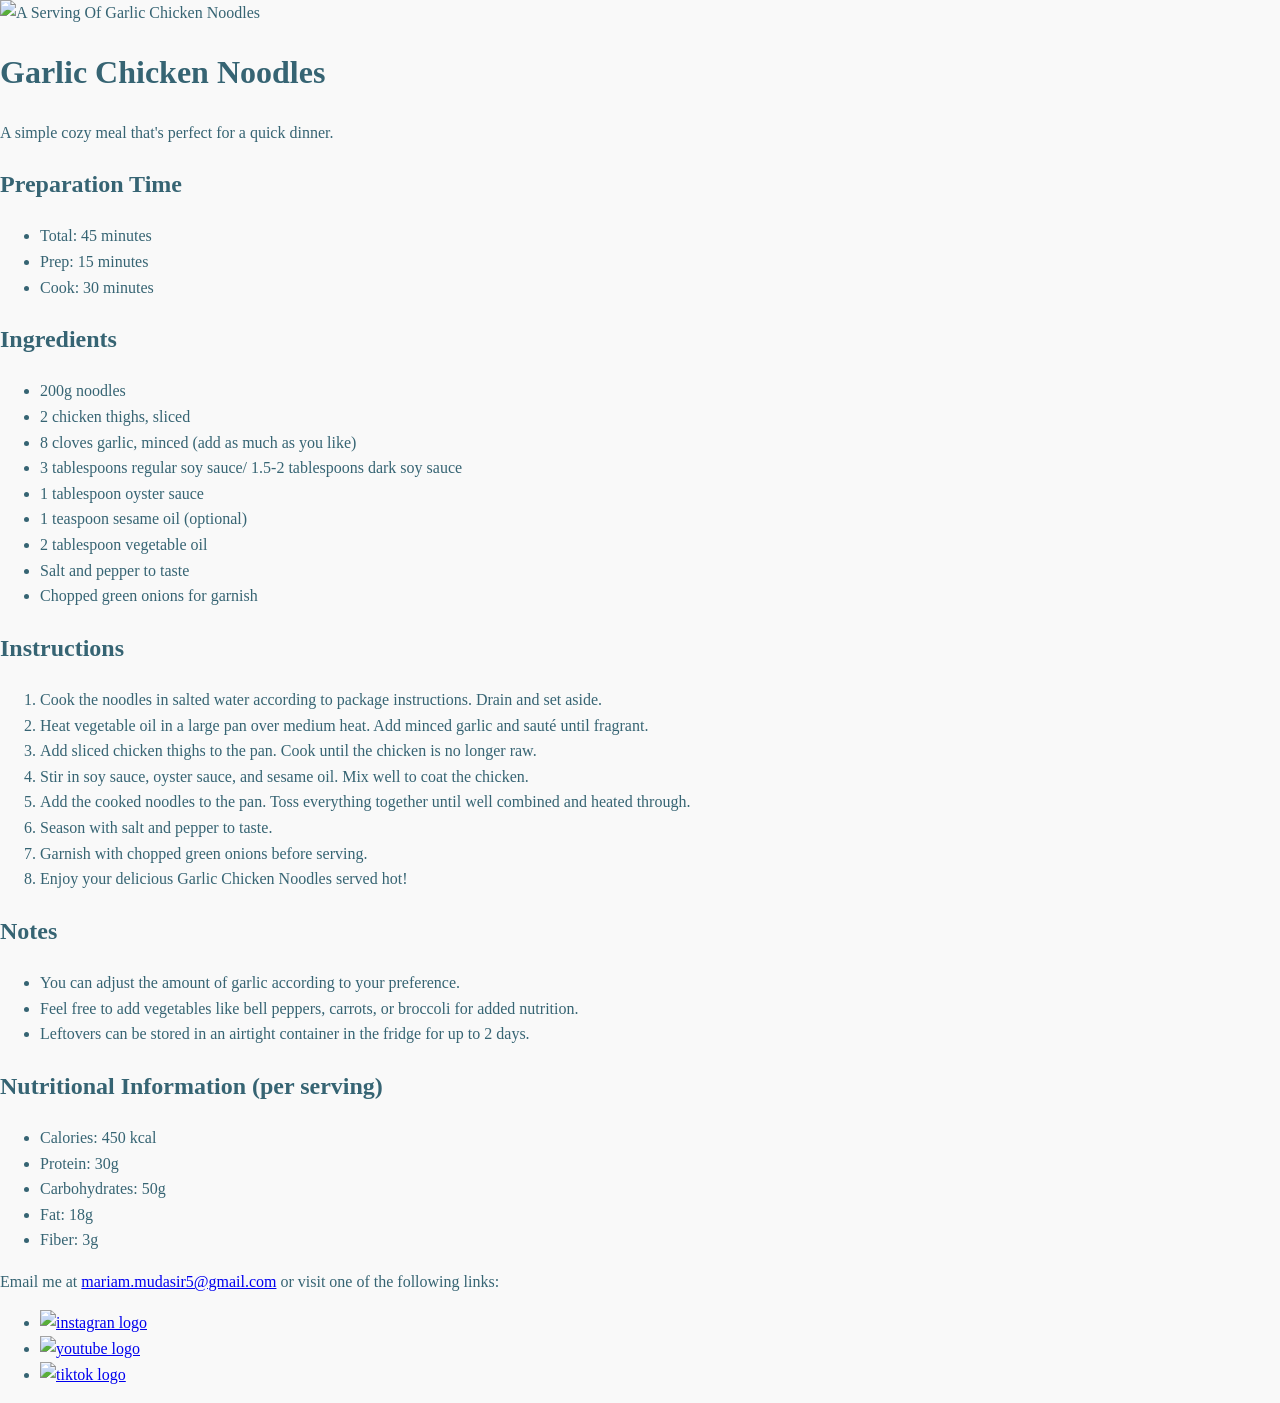
==== personal-site/index.html @ e7d8770b "Add HTML structure and CSS styles for Garlic Chicken Noodles recipe page" ====
<!DOCTYPE html>
<html lang="en">
  <head>
    <meta charset="UTF-8" />
    <meta name="viewport" content="width=device-width, initial-scale=1.0" />
    <title>Garlic Chicken Noodles</title>
    <link rel="stylesheet" href="css/styles.css" />
  </head>
  <body>
    <header>
      <img
        src="https://i.pinimg.com/736x/c1/76/44/c1764487597456ec92ff8b9e014c4a20.jpg"
        alt="A Serving Of Garlic Chicken Noodles"
      />
      <h1>Garlic Chicken Noodles</h1>
      <p>A simple cozy meal that's perfect for a quick dinner.</p>
    </header>

    <main>
      <section>
        <h2>Preparation Time</h2>
        <ul>
          <li>Total: 45 minutes</li>
          <li>Prep: 15 minutes</li>
          <li>Cook: 30 minutes</li>
        </ul>
      </section>
      <section>
        <h2>Ingredients</h2>
        <ul>
          <li>200g noodles</li>
          <li>2 chicken thighs, sliced</li>
          <li>8 cloves garlic, minced (add as much as you like)</li>
          <li>
            3 tablespoons regular soy sauce/ 1.5-2 tablespoons dark soy sauce
          </li>
          <li>1 tablespoon oyster sauce</li>
          <li>1 teaspoon sesame oil (optional)</li>
          <li>2 tablespoon vegetable oil</li>
          <li>Salt and pepper to taste</li>
          <li>Chopped green onions for garnish</li>
        </ul>
      </section>

      <section>
        <h2>Instructions</h2>
        <ol>
          <li>
            Cook the noodles in salted water according to package instructions.
            Drain and set aside.
          </li>
          <li>
            Heat vegetable oil in a large pan over medium heat. Add minced
            garlic and sauté until fragrant.
          </li>
          <li>
            Add sliced chicken thighs to the pan. Cook until the chicken is no
            longer raw.
          </li>
          <li>
            Stir in soy sauce, oyster sauce, and sesame oil. Mix well to coat
            the chicken.
          </li>
          <li>
            Add the cooked noodles to the pan. Toss everything together until
            well combined and heated through.
          </li>
          <li>Season with salt and pepper to taste.</li>
          <li>Garnish with chopped green onions before serving.</li>
          <li>Enjoy your delicious Garlic Chicken Noodles served hot!</li>
        </ol>
      </section>
      <section>
        <h2>Notes</h2>
        <ul>
          <li>
            You can adjust the amount of garlic according to your preference.
          </li>
          <li>
            Feel free to add vegetables like bell peppers, carrots, or broccoli
            for added nutrition.
          </li>
          <li>
            Leftovers can be stored in an airtight container in the fridge for
            up to 2 days.
          </li>
        </ul>
      </section>
      <section>
        <h2>Nutritional Information (per serving)</h2>
        <ul>
          <li>Calories: 450 kcal</li>
          <li>Protein: 30g</li>
          <li>Carbohydrates: 50g</li>
          <li>Fat: 18g</li>
          <li>Fiber: 3g</li>
        </ul>
      </section>
    </main>

    <footer>
      <p>
        Email me at
        <a href="mailto:mariam.mudasir5@gmail.com">mariam.mudasir5@gmail.com</a>
        or visit one of the following links:
      </p>
      <ul socials-list>
        <li>
          <a href="https://www.instagram.com/mimi_mudasir/"
            ><img
              src="https://i.pinimg.com/736x/19/42/d5/1942d5deb0f788e6228054cd92767ff6.jpg"
              alt="instagran logo"
          /></a>
        </li>
        <li>
          <a href="https://www.youtube.com/@mariammudasiru5321"
            ><img
              src="https://i.pinimg.com/736x/03/0b/71/030b716a08570120aa92414378151e12.jpg"
              alt="youtube logo"
          /></a>
        </li>
        <li>
          <a href="https://www.tiktok.com/@mimi_mudasir" target="_blank"
            ><img
              src="https://i.pinimg.com/736x/c5/61/d2/c561d21897988db62aefad8c180e18dc.jpg"
              alt="tiktok logo"
          /></a>
        </li>
      </ul>
    </footer>
  </body>
</html>
---- personal-site/css/styles.css ----
/* CUSTOM PROPERTIES
---------------------------- */
:root {
  --deepgreen: #366473;
  --lightgreen: #0091a0;
  --color-dark: var(--deepgreen);
  --color-light: var(--lightgreen);
  --font-family: "Arial, sans-serif";
}

/* Global Styles
------------------------------ */
body {
  font-family: var(--font-family);
  margin: 0;
  padding: 0;
  background-color: #f9f9f9;
  color: var(--color-dark);
  line-height: 1.6;
}

/* Header
------------------------------- */

/* Preparatin Time 
-------------------------------  */

/* Ingredients
---------------------------------- */

/* Instructions
------------------------------------ */

/* Notes
-------------------------------------- */

/* Nutritional Information
--------------------------------------- */

/* Footer 
-------------------------------*/
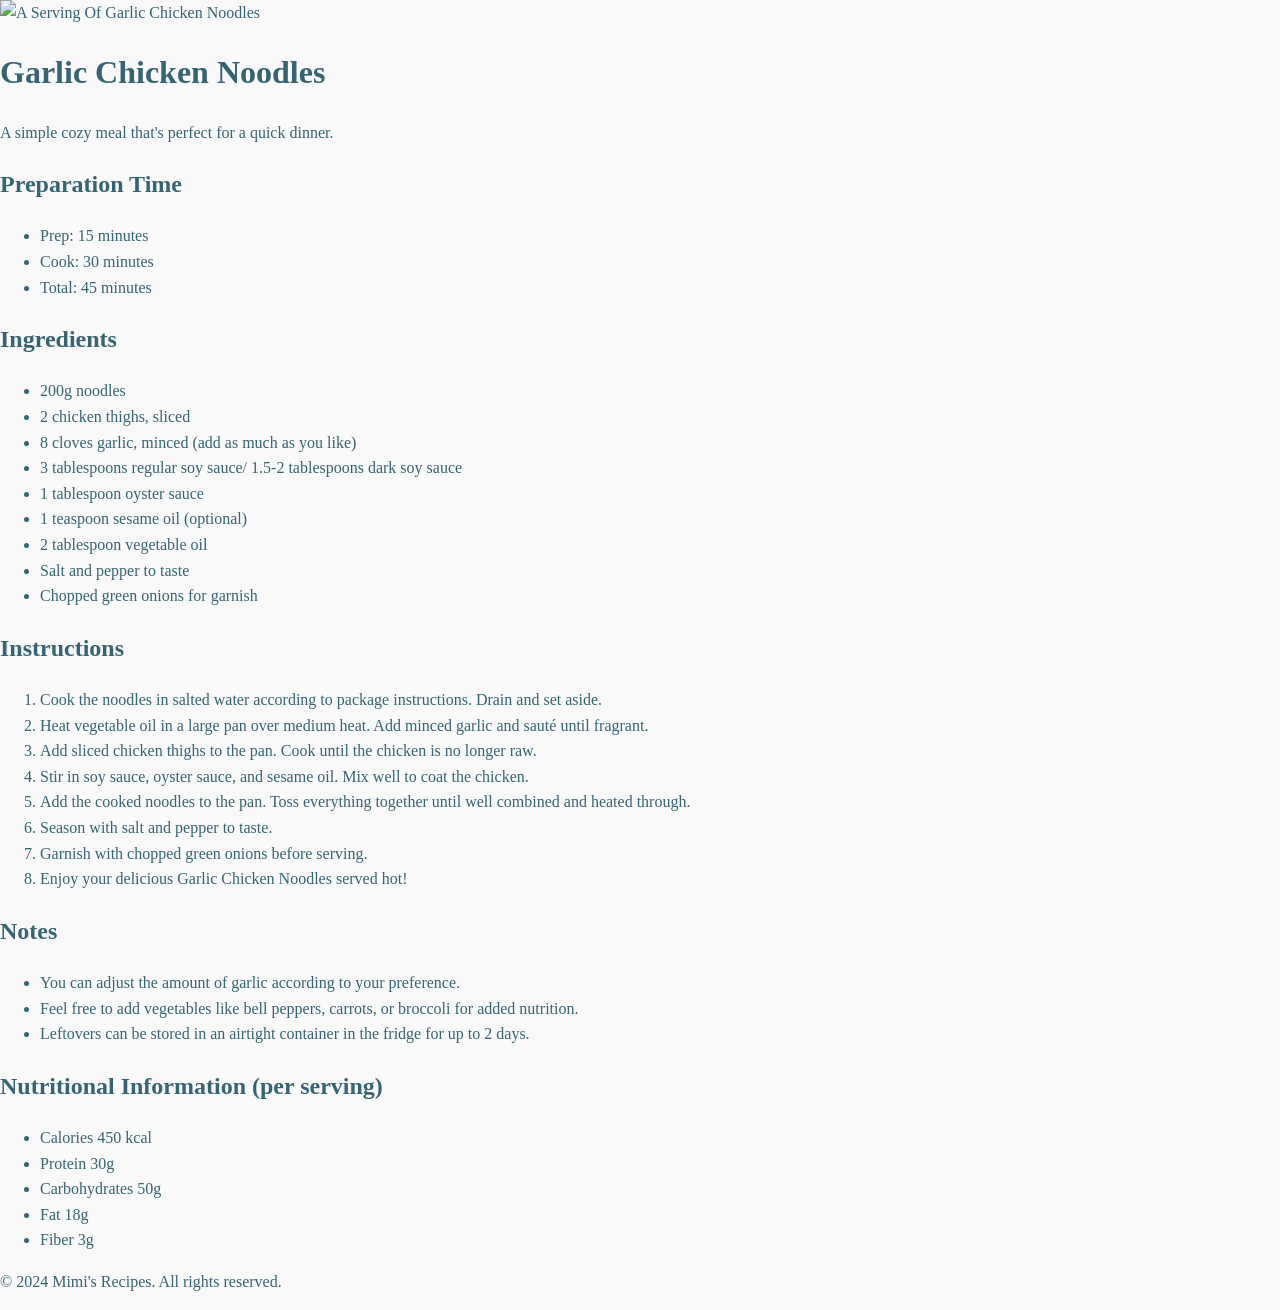
==== commit 300ae9ff: "Refactor HTML structure and enhance recipe details for Garlic Chicken Noodles" ====
--- a/personal-site/index.html
+++ b/personal-site/index.html
@@ -7,126 +7,115 @@
     <link rel="stylesheet" href="css/styles.css" />
   </head>
   <body>
-    <header>
-      <img
-        src="https://i.pinimg.com/736x/c1/76/44/c1764487597456ec92ff8b9e014c4a20.jpg"
-        alt="A Serving Of Garlic Chicken Noodles"
-      />
-      <h1>Garlic Chicken Noodles</h1>
-      <p>A simple cozy meal that's perfect for a quick dinner.</p>
-    </header>
+    <div class="card-container">
+      <header>
+        <img
+          src="https://i.pinimg.com/736x/c1/76/44/c1764487597456ec92ff8b9e014c4a20.jpg"
+          alt="A Serving Of Garlic Chicken Noodles"
+        />
+        <h1>Garlic Chicken Noodles</h1>
+        <p>A simple cozy meal that's perfect for a quick dinner.</p>
+      </header>
 
-    <main>
-      <section>
-        <h2>Preparation Time</h2>
-        <ul>
-          <li>Total: 45 minutes</li>
-          <li>Prep: 15 minutes</li>
-          <li>Cook: 30 minutes</li>
-        </ul>
-      </section>
-      <section>
-        <h2>Ingredients</h2>
-        <ul>
-          <li>200g noodles</li>
-          <li>2 chicken thighs, sliced</li>
-          <li>8 cloves garlic, minced (add as much as you like)</li>
-          <li>
-            3 tablespoons regular soy sauce/ 1.5-2 tablespoons dark soy sauce
-          </li>
-          <li>1 tablespoon oyster sauce</li>
-          <li>1 teaspoon sesame oil (optional)</li>
-          <li>2 tablespoon vegetable oil</li>
-          <li>Salt and pepper to taste</li>
-          <li>Chopped green onions for garnish</li>
-        </ul>
-      </section>
+      <main>
+        <section class="preparation">
+          <h2>Preparation Time</h2>
+          <ul>
+            <li>Prep: 15 minutes</li>
+            <li>Cook: 30 minutes</li>
+             <li>Total: 45 minutes</li>
+          </ul>
+        </section>
+        <section class="ingredients-instructions">
+          <h2>Ingredients</h2>
+          <ul>
+            <li>200g noodles</li>
+            <li>2 chicken thighs, sliced</li>
+            <li>8 cloves garlic, minced (add as much as you like)</li>
+            <li>
+              3 tablespoons regular soy sauce/ 1.5-2 tablespoons dark soy sauce
+            </li>
+            <li>1 tablespoon oyster sauce</li>
+            <li>1 teaspoon sesame oil (optional)</li>
+            <li>2 tablespoon vegetable oil</li>
+            <li>Salt and pepper to taste</li>
+            <li>Chopped green onions for garnish</li>
+          </ul>
+        </section>
 
-      <section>
-        <h2>Instructions</h2>
-        <ol>
-          <li>
-            Cook the noodles in salted water according to package instructions.
-            Drain and set aside.
-          </li>
-          <li>
-            Heat vegetable oil in a large pan over medium heat. Add minced
-            garlic and sauté until fragrant.
-          </li>
-          <li>
-            Add sliced chicken thighs to the pan. Cook until the chicken is no
-            longer raw.
-          </li>
-          <li>
-            Stir in soy sauce, oyster sauce, and sesame oil. Mix well to coat
-            the chicken.
-          </li>
-          <li>
-            Add the cooked noodles to the pan. Toss everything together until
-            well combined and heated through.
-          </li>
-          <li>Season with salt and pepper to taste.</li>
-          <li>Garnish with chopped green onions before serving.</li>
-          <li>Enjoy your delicious Garlic Chicken Noodles served hot!</li>
-        </ol>
-      </section>
-      <section>
-        <h2>Notes</h2>
-        <ul>
-          <li>
-            You can adjust the amount of garlic according to your preference.
-          </li>
-          <li>
-            Feel free to add vegetables like bell peppers, carrots, or broccoli
-            for added nutrition.
-          </li>
-          <li>
-            Leftovers can be stored in an airtight container in the fridge for
-            up to 2 days.
-          </li>
-        </ul>
-      </section>
-      <section>
-        <h2>Nutritional Information (per serving)</h2>
-        <ul>
-          <li>Calories: 450 kcal</li>
-          <li>Protein: 30g</li>
-          <li>Carbohydrates: 50g</li>
-          <li>Fat: 18g</li>
-          <li>Fiber: 3g</li>
-        </ul>
-      </section>
-    </main>
+        <section class="ingredients-instructions">
+          <h2>Instructions</h2>
+          <ol>
+            <li>
+              Cook the noodles in salted water according to package
+              instructions. Drain and set aside.
+            </li>
+            <li>
+              Heat vegetable oil in a large pan over medium heat. Add minced
+              garlic and sauté until fragrant.
+            </li>
+            <li>
+              Add sliced chicken thighs to the pan. Cook until the chicken is no
+              longer raw.
+            </li>
+            <li>
+              Stir in soy sauce, oyster sauce, and sesame oil. Mix well to coat
+              the chicken.
+            </li>
+            <li>
+              Add the cooked noodles to the pan. Toss everything together until
+              well combined and heated through.
+            </li>
+            <li>Season with salt and pepper to taste.</li>
+            <li>Garnish with chopped green onions before serving.</li>
+            <li>Enjoy your delicious Garlic Chicken Noodles served hot!</li>
+          </ol>
+        </section>
+        <section>
+          <h2>Notes</h2>
+          <ul>
+            <li>
+              You can adjust the amount of garlic according to your preference.
+            </li>
+            <li>
+              Feel free to add vegetables like bell peppers, carrots, or
+              broccoli for added nutrition.
+            </li>
+            <li>
+              Leftovers can be stored in an airtight container in the fridge for
+              up to 2 days.
+            </li>
+          </ul>
+        </section>
+        <section class="nutrition">
+          <h2>Nutritional Information (per serving)</h2>
+          <ul class="nutrition-table">
+            <li>
+            <span>Calories </span>
+            <span>450 kcal</span>
+            </li>
+            <li>
+              <span>Protein </span>
+              <span>30g</span>
+            </li>
+            <li>
+              <span>Carbohydrates </span>
+              <span>50g</span>
+            </li>
+            <li>
+              <span>Fat </span>
+              <span>18g</span>
+            </li>
+            <li>
+              <span>Fiber </span>
+              <span>3g</span>
+            </li>
+          </ul>
+        </section>
+      </main>
 
-    <footer>
-      <p>
-        Email me at
-        <a href="mailto:mariam.mudasir5@gmail.com">mariam.mudasir5@gmail.com</a>
-        or visit one of the following links:
-      </p>
-      <ul socials-list>
-        <li>
-          <a href="https://www.instagram.com/mimi_mudasir/"
-            ><img
-              src="https://i.pinimg.com/736x/19/42/d5/1942d5deb0f788e6228054cd92767ff6.jpg"
-              alt="instagran logo"
-          /></a>
-        </li>
-        <li>
-          <a href="https://www.youtube.com/@mariammudasiru5321"
-            ><img
-              src="https://i.pinimg.com/736x/03/0b/71/030b716a08570120aa92414378151e12.jpg"
-              alt="youtube logo"
-          /></a>
-        </li>
-        <li>
-          <a href="https://www.tiktok.com/@mimi_mudasir" target="_blank"
-            ><img
-              src="https://i.pinimg.com/736x/c5/61/d2/c561d21897988db62aefad8c180e18dc.jpg"
-              alt="tiktok logo"
-          /></a>
-        </li>
-      </ul>
-    </footer>
+      <footer>
+        <p>&copy; 2024 Mimi's Recipes. All rights reserved.</p>
+    </div>
   </body>
 </html>
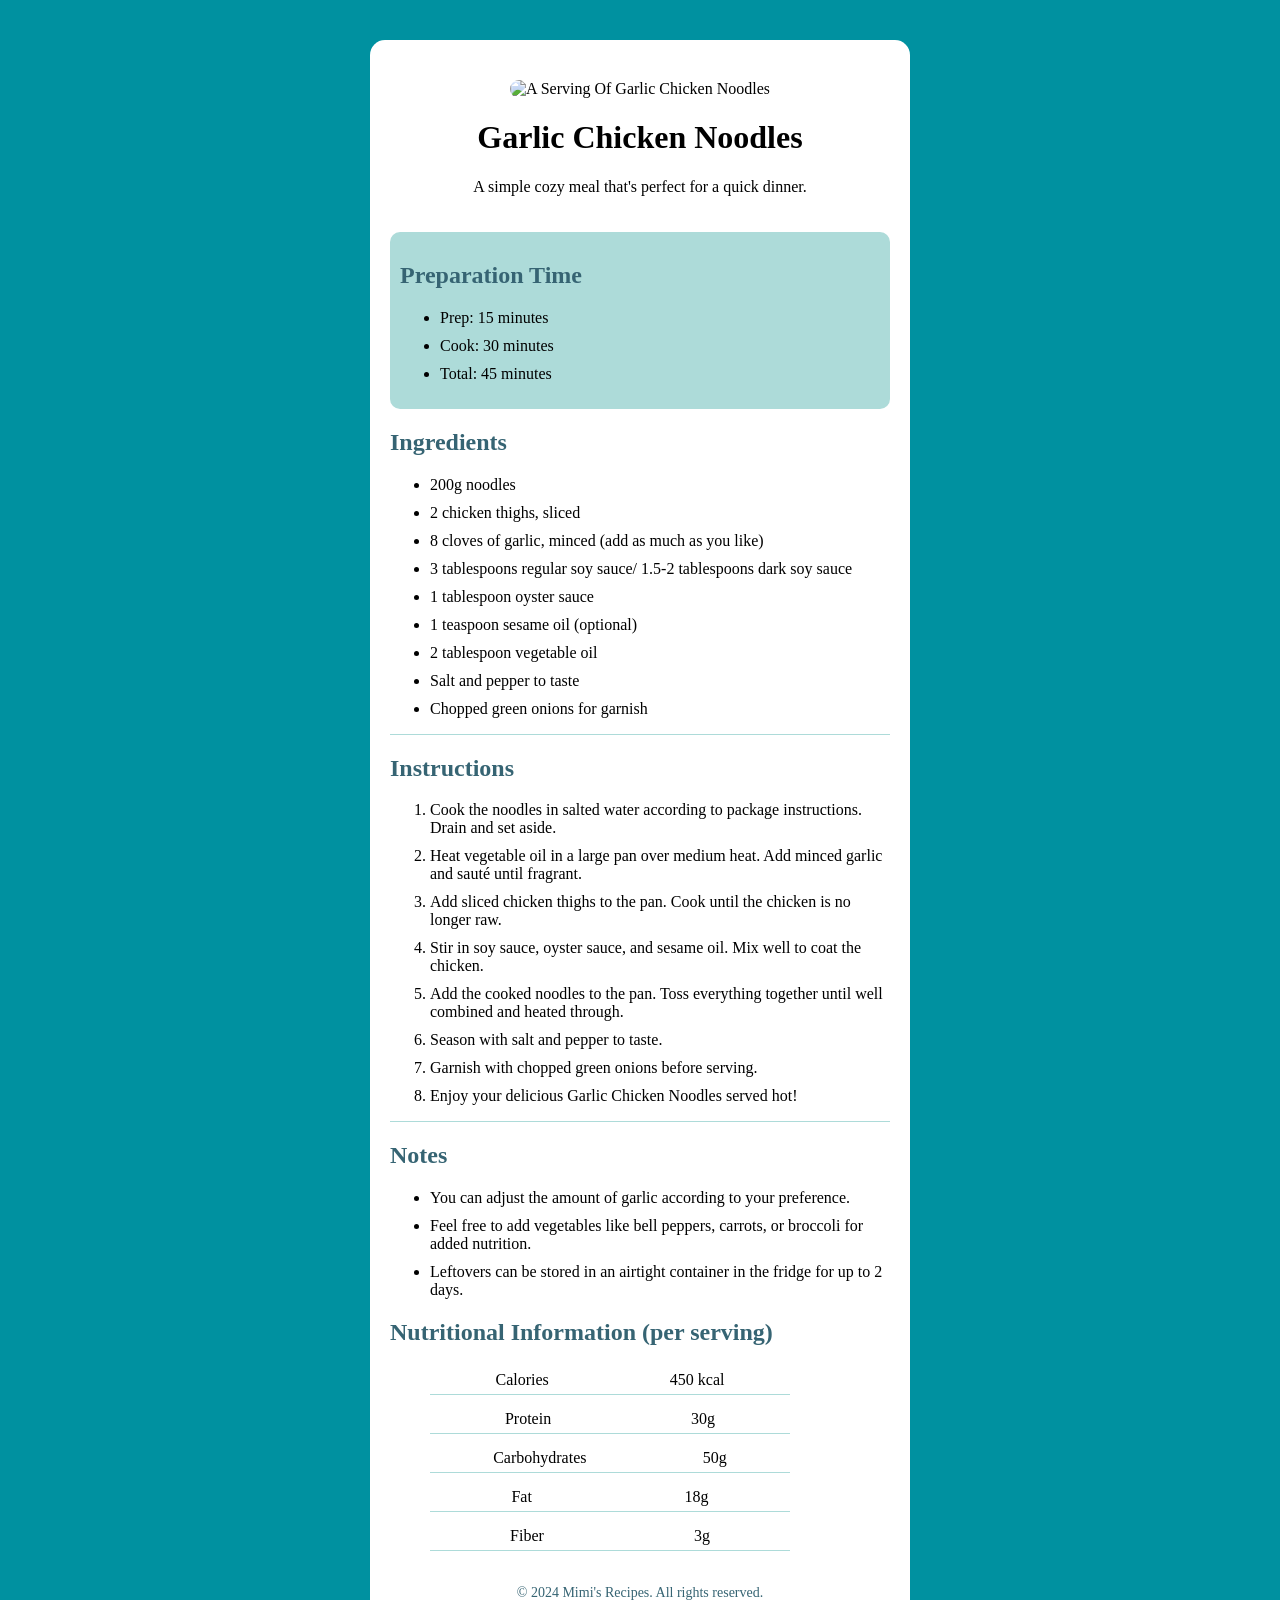
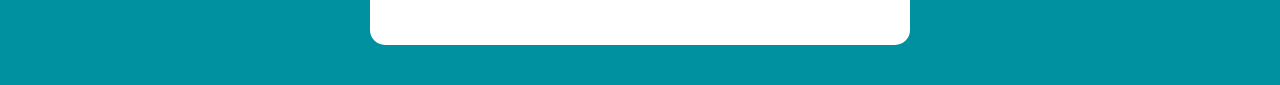
==== commit 4d6a198b: "Update nutrition table styles and fix HTML structure for consistency" ====
--- a/personal-site/index.html
+++ b/personal-site/index.html
@@ -23,7 +23,7 @@
           <ul>
             <li>Prep: 15 minutes</li>
             <li>Cook: 30 minutes</li>
-             <li>Total: 45 minutes</li>
+            <li>Total: 45 minutes</li>
           </ul>
         </section>
         <section class="ingredients-instructions">
@@ -31,7 +31,7 @@
           <ul>
             <li>200g noodles</li>
             <li>2 chicken thighs, sliced</li>
-            <li>8 cloves garlic, minced (add as much as you like)</li>
+            <li>8 cloves of garlic, minced (add as much as you like)</li>
             <li>
               3 tablespoons regular soy sauce/ 1.5-2 tablespoons dark soy sauce
             </li>
@@ -91,8 +91,8 @@
           <h2>Nutritional Information (per serving)</h2>
           <ul class="nutrition-table">
             <li>
-            <span>Calories </span>
-            <span>450 kcal</span>
+              <span>Calories </span>
+              <span>450 kcal</span>
             </li>
             <li>
               <span>Protein </span>
@@ -116,6 +116,7 @@
 
       <footer>
         <p>&copy; 2024 Mimi's Recipes. All rights reserved.</p>
+      </footer>
     </div>
   </body>
 </html>
--- a/personal-site/css/styles.css
+++ b/personal-site/css/styles.css
@@ -3,39 +3,90 @@
 :root {
   --deepgreen: #366473;
   --lightgreen: #0091a0;
+  --bluegreen: #addbd9;
+  --white: #ffffff;
   --color-dark: var(--deepgreen);
   --color-light: var(--lightgreen);
+  --color-primary: var(--bluegreen);
+  --color-white: var(--white);
+
   --font-family: "Arial, sans-serif";
 }
 
 /* Global Styles
 ------------------------------ */
 body {
-  font-family: var(--font-family);
-  margin: 0;
-  padding: 0;
-  background-color: #f9f9f9;
-  color: var(--color-dark);
-  line-height: 1.6;
+  background-color: var(--color-light);
+  /* margin: 0;
+  padding: 0; */
 }
-
+.card-container {
+  max-width: 500px;
+  margin: 40px auto;
+  background-color: var(--color-white);
+  border-radius: 15px;
+  padding: 20px;
+}
 /* Header
 ------------------------------- */
+header {
+  text-align: center;
+  padding: 20px;
+}
+img {
+  width: 100%;
+  border-radius: 15px;
+}
 
 /* Preparatin Time 
 -------------------------------  */
+.preparation {
+  background-color: var(--color-primary);
+  padding: 10px;
+  border-radius: 10px;
+  margin-bottom: 20px;
+}
 
 /* Ingredients
 ---------------------------------- */
+.ingredients-instructions {
+  border-bottom: 1px solid var(--color-primary);
+}
 
 /* Instructions
 ------------------------------------ */
+li {
+  margin-bottom: 10px;
+}
 
 /* Notes
 -------------------------------------- */
 
 /* Nutritional Information
 --------------------------------------- */
+.nutrition-table li {
+  display: flex;
+  justify-content: space-around;
+  align-items: center;
+  padding: 5px;
+  border-bottom: 1px solid var(--color-primary);
+}
+
+.nutrition-table {
+  margin: 0 auto;
+}
+.nutrition {
+  max-width: 400px;
+}
+h2 {
+  color: var(--color-dark);
+}
 
 /* Footer 
 -------------------------------*/
+footer {
+  text-align: center;
+  padding: 10px;
+  font-size: 14px;
+  color: var(--color-dark);
+}
